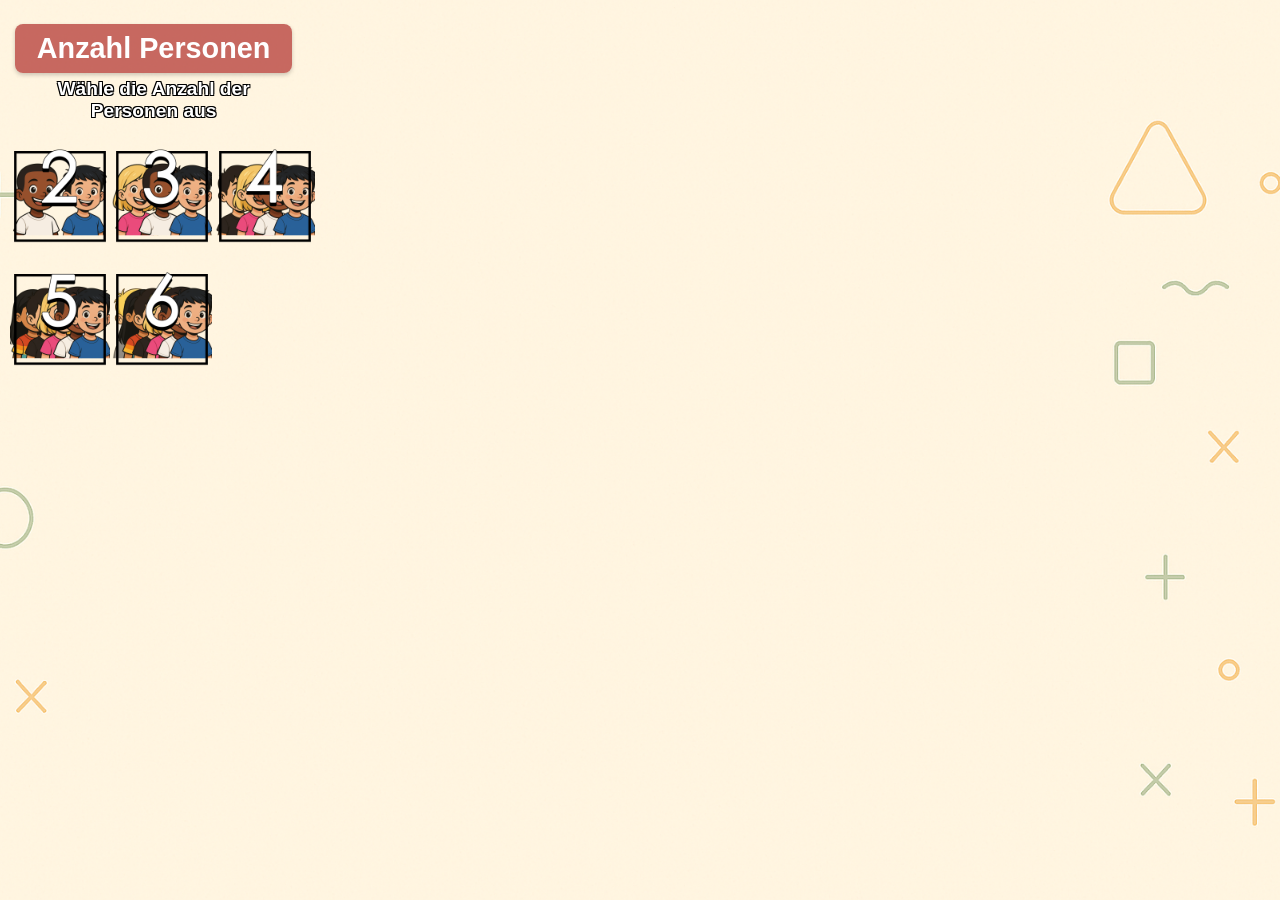
==== index.html @ 095a57ab "halbeKekse/erweiterter Modus jetzt auch über URL" ====
<!DOCTYPE html>
<html lang="de">

<head>
    <meta charset="UTF-8">
    <title>GerechtAberWie</title>
    <link rel="stylesheet" href="style.css">
</head>

<body>
    <div id="grid-wrapper">
        <button class="image-button" id="two-persons" onclick="changePerson(this,2)">
            <img src="img/2personen.png" alt="Auswahl 2 Personen">
        </button>
        <button class="image-button" id="three-persons" onclick="changePerson(this,3)">
            <img src="img/3personen.png" alt="Auswahl 3 Personen">
        </button>
        <button class="image-button" id="four-persons" onclick="changePerson(this,4)">
            <img src="img/4personen.png" alt="Auswahl 4 Personen">
        </button>
        <button class="image-button" id="five-persons" onclick="changePerson(this,5)">
            <img src="img/5personen.png" alt="Auswahl 5 Personen">
        </button>
        <button class="image-button" id="six-persons" onclick="changePerson(this,6)">
            <img src="img/6personen.png" alt="Auswahl 6 Personen">
        </button>
        <h1 id="aufgabenstellung">Verteile die Kekse gerecht an alle Personen</h1>
        <h2 id="anzahlPersonen">Anzahl Personen</h2>
        <h3>Wähle die Anzahl der Personen aus</h3>

        <fieldset id="config" class="config">
            <label>
                Dein Name:
                <input type="text" id="nameInput">
            </label>
        </fieldset>

        <fieldset id="toolbox" class="toolbox">
            <legend>Toolbox</legend>
            <form id="toolboxForm">
                <label>
                    <input type="radio" class="radio" name="tool" value="move" checked>
                    <img src="img/keksSchieben.png" width="200px" alt="Keks verschieben">
                </label>
                <label>
                    <input type="radio" class="radio" name="tool" value="select">
                    Mehrere Kekse gleichzeitig ausw&auml;hlen.
                </label>
                <label>
                    <input type="radio" class="radio" name="tool" value="break">
                    <img src="img/keksBrechen.png" width="150px" alt="Keks zerbrechen">
                </label>
                <label>
                    <input type="radio" class="radio" name="tool" value="merge">
                    <img src="img/keksMergen.png" width="150px" alt="Keks zusammenf&uuml;gen">
                </label>
            </form>
        </fieldset>



        <div id="circle-container">
        </div>

        <button id="checkVerteilungBtn">Pr&uuml;fen</button>

        <div id="message" style="display: none;"></div>
        <div id="eingabeContainer" style="margin-top: 10px;">
            Richtig! Jede Person hat jetzt die gleiche Anzahl an Keksen. Wie viele Kekse hat jeder?
            <input type="number" id="keksEingabe" min="0">
            <button id="checkAntwortBtn">Antwort pr&uuml;fen</button>

        </div>


    </div>


</body>

</html>

<script src="script.js"></script>
---- style.css ----
body {
  font-family: sans-serif;
  text-align: center;
  margin: 0;
  padding: 0;
  background: #f4f4f4;
  background-image: url("img/hintergrund.png");
  background-size: cover;
  background-repeat: no-repeat;
  background-position: center center;
  background-attachment: fixed;
}

#grid-wrapper {
  display: grid;
  grid-template-columns: 8% 8% 8% 1fr;
  grid-template-areas:
    'personenAnzahlLabel personenAnzahlLabel personenAnzahlLabel ueberschrift'
    'untertitelLabel untertitelLabel untertitelLabel table'
    'twoPersons threePersons fourPersons table'
    'fivePersons sixPersons . table'
    'config config config table'
    'toolbox toolbox toolbox table'
    'toolbox toolbox toolbox table'
    'toolbox toolbox toolbox table'
    'toolbox toolbox toolbox ergebnis'
    'checkVerteilungBtn . . AntwortEingabe';
}

#einsammelButton {
  position: absolute;
  font-size: 1.2rem;
  color: white;
  font-weight: 800;
  background-color: #9e0202d8;
  color: white;
  border: none;
  border-radius: 8px;
  box-shadow: 0 2px 4px rgba(0, 0, 0, 0.2);
  width: 140px;
  height: 60px;
  top: 120px;
  left: 290px;
  cursor: pointer;
  display: none;
  justify-content: center;
  align-items: center;
  transition: background-color 0.3s ease, transform 0.2s ease;
}

.dose {
  display: none;
  background-image: url("img/tellerEinsammeln.png");
  background-size: cover;
  position: absolute;
  width: 240px;
  height: 160px;
  top: 190px;
  left: 240px;
}

#circle-container {
  position: relative;
  width: 720px;
  height: 360px;
  margin: 0 auto;
  margin-top: 150px;
  grid-area: table;
}

.person {
  position: absolute;
}

.teller {
  width: 120px;
  height: 120px;
  top: 80px;
  position: absolute;
}

.tellerBild {
  width: 120px;
  height: 120px;
}

.keks_wrapper {
  position: absolute;
}

.keks {
  width: 36px;
  height: 36px;
  position: absolute;
}

.half_keks {
  width: 18px;
  height: 36px;
  position: absolute;
}

.keks.markiert,
.half_keks.markiert {
  border: 2px solid red;
  border-radius: 20px;
}

.person-img {
  width: 80px;
  left: 20px;
  position: absolute;
}

.image-button {
  border: none;
  background: none;
  padding: 0;
  margin: 10px;
  transition: transform 0.3s, filter 0.3s;
}

#two-persons {
  grid-area: twoPersons;
}

#three-persons {
  grid-area: threePersons;
}

#four-persons {
  grid-area: fourPersons;
}

#five-persons {
  grid-area: fivePersons;
}

#six-persons {
  grid-area: sixPersons;
}

.image-button img {
  width: 100px;
  height: auto;
  transition: transform 0.3s, filter 0.3s;
}

.inactive img {
  filter: grayscale(100%);
  transform: scale(0.75);
  opacity: 0.7;
}

h2#anzahlPersonen {
  /* top: 0;
  left: 0; */
  /*display: flex;*/
  padding: 10px;
  font-size: 1.8rem;
  color: white;
  font-weight: 800;
  background-color: #9e020293;
  padding: 8px 12px;
  border-radius: 8px;
  margin-bottom: 10px;
  margin-left: 15px;
  margin-right: 15px;
  box-shadow: 0 2px 4px rgba(0, 0, 0, 0.2);
  grid-area: personenAnzahlLabel;
  align-self: start;
}

h3 {
  font-size: 1.2rem;
  color: #ffff; 
  font-weight: 600;
  margin: -5px 15px 15px 15px;
  grid-area: untertitelLabel;
  text-shadow:
    -1px -1px 0 #000,
     1px -1px 0 #000,
    -1px  1px 0 #000,
     1px  1px 0 #000;
}

h1 {
  display: none;
  color: white;
  font-weight: 800;
  background-color: #9e020293;
  padding: 8px 12px;
  border-radius: 8px;
  margin-bottom: 10px;
  margin-left: 15px;
  margin-right: 15px;
  box-shadow: 0 2px 4px rgba(0, 0, 0, 0.2);
  grid-area: ueberschrift;
}

#eingabeContainer {
  display: none;
  margin-top: 20px;
  padding: 1.5rem;
  background-color: #ffffffcc;
  border-radius: 12px;
  box-shadow: 0 4px 12px rgba(0, 0, 0, 0.15);
  width: fit-content;
  margin-left: 15px;
  margin-right: 15px;
  text-align: center;
  font-family: 'Segoe UI', Tahoma, Geneva, Verdana, sans-serif;
  font-size: 1.2rem;
  font-weight: 500;
  color: #333;
  animation: fadeIn 0.6s ease;
  grid-area: AntwortEingabe;
  align-self: start;
}

#eingabeContainer input[type="number"] {
  padding: 0.4rem 0.8rem;
  font-size: 1rem;
  border-radius: 8px;
  border: 1px solid #aaa;
  margin: 0 0.5rem;
  width: 80px;
}

#checkVerteilungBtn {
  padding: 15px;
  width: fit-content;
  height: fit-content;
  font-size: 1.2rem;
  color: white;
  font-weight: 800;
  background-color: #9e0202d8;
  border: none;
  border-radius: 8px;
  box-shadow: 0 2px 4px rgba(0, 0, 0, 0.2);
  margin-left: 15px;
  margin-right: 15px;
  cursor: pointer;
  display: none;
  justify-content: center;
  align-items: center;
  transition: background-color 0.3s ease, transform 0.2s ease;
  grid-area: checkVerteilungBtn;
}


#checkAntwortBtn {
  padding: 0.5rem 1rem;
  background-color: #9e0202d8;
  color: white;
  border: none;
  border-radius: 8px;
  font-weight: bold;
  cursor: pointer;
  transition: background-color 0.3s ease, transform 0.2s ease;
}

#checkAntwortBtn:hover,
#einsammelButton:hover,
#checkVerteilungBtn:hover {
  background-color: #7b0101;
  transform: scale(1.05);
}

#antwortFeedback {
  text-align: center;
  margin-top: 10px;
  font-size: 1.2rem;
  font-weight: 600;
  transition: color 0.3s ease;
}

@keyframes fadeIn {
  from {
    opacity: 0;
    transform: translateY(20px);
  }

  to {
    opacity: 1;
    transform: translateY(0);
  }
}


#message {
  margin-top: 20px;
  padding: 1rem 1.5rem;
  background-color: white;
  border-radius: 10px;
  font-size: 1.4rem;
  font-weight: 600;
  width: fit-content;
  margin-left: auto;
  margin-right: auto;
  box-shadow: 0 4px 12px rgba(0, 0, 0, 0.1);
  text-align: center;
  display: none;
  animation: fadeInMessage 0.4s ease-out forwards;
  grid-area: ergebnis;
  align-self: start;
}

@keyframes fadeInMessage {
  from {
    opacity: 0;
    transform: translateY(-10px);
  }

  to {
    opacity: 1;
    transform: translateY(0);
  }
}

/* Toolbox Styling */
.toolbox,
.config {
  display: none;
  background: rgba(255, 255, 255, 0.95);
  border: 2px solid #ccc;
  border-radius: 10px;
  box-shadow: 0 4px 10px rgba(0, 0, 0, 0.15);
  margin-left: 15px;
  font-family: 'Segoe UI', Tahoma, Geneva, Verdana, sans-serif;
  animation: fadeIn 0.6s ease;
  cursor: pointer;
  height: fit-content;
  width: fit-content;
}

.toolbox {
  grid-area: toolbox;
}

.config {
  grid-area: config;
}

/* Toolbox-Legend */
.toolbox legend {
  font-size: 1.3rem;
  font-weight: 600;
  color: #333;
  margin-bottom: 8px;
  cursor: pointer;
}

/* Toolbox-Labels */
.toolbox label,
.config label {
  display: flex;
  position: relative;
  color: #222;
  font-size: 0.95rem;
  line-height: 1.3rem;
  cursor: pointer;
}

/* Radio Buttons */
.toolbox input[type="radio"],
.config input[type="checkbox"] {
  accent-color: #4f46e5;
  transform: scale(1.1);
  margin-right: 10px;
  cursor: pointer;
}

.config input[type="text"] {
  margin-left: 10px;
}
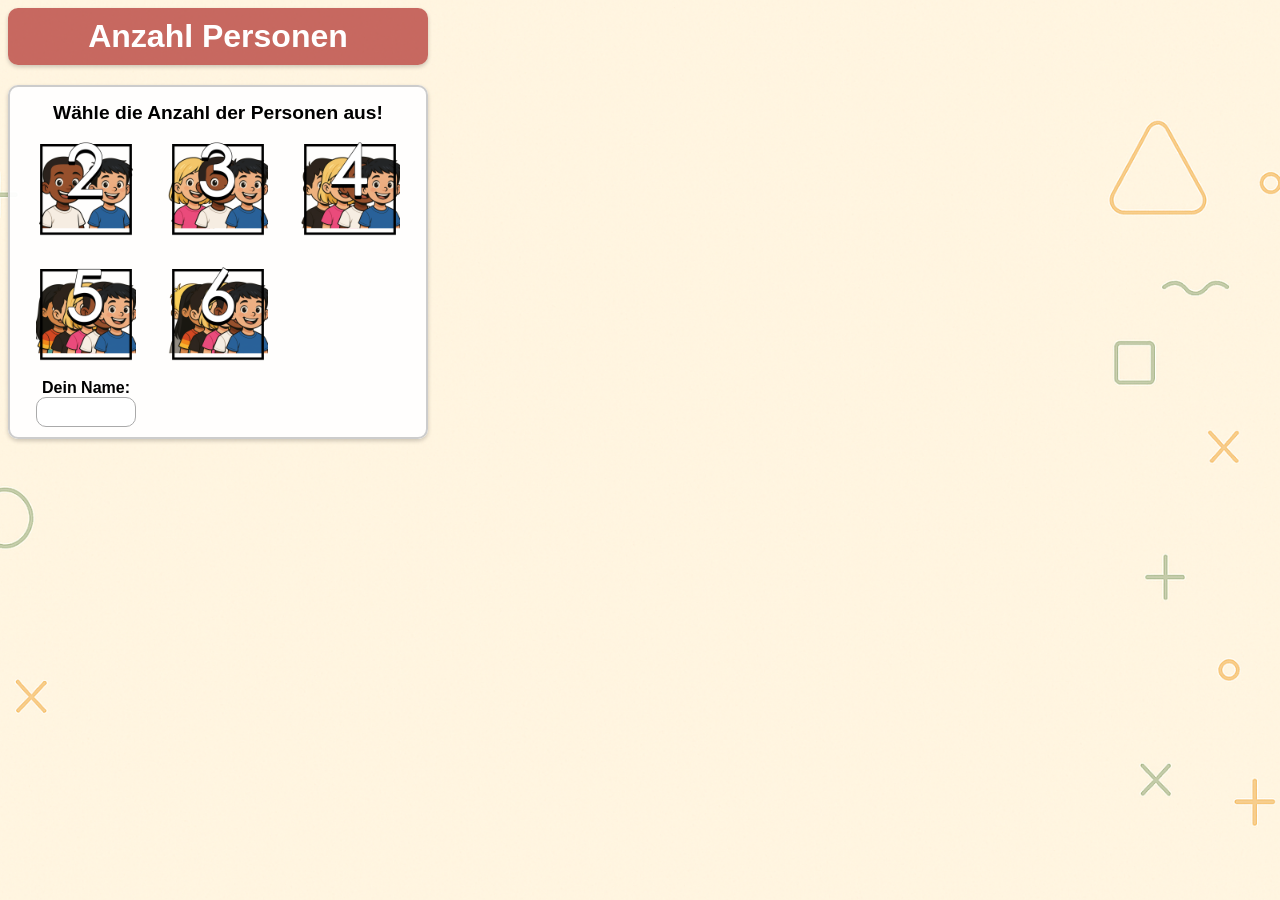
==== commit 3391b0d9: "Designanpassungen: einheitlicher, keine Ueberlappungen mehr, Buttons unterscheiden sich klar, andere" ====
--- a/index.html
+++ b/index.html
@@ -9,66 +9,82 @@
 
 <body>
     <div id="grid-wrapper">
-        <button class="image-button" id="two-persons" onclick="changePerson(this,2)">
-            <img src="img/2personen.png" alt="Auswahl 2 Personen">
-        </button>
-        <button class="image-button" id="three-persons" onclick="changePerson(this,3)">
-            <img src="img/3personen.png" alt="Auswahl 3 Personen">
-        </button>
-        <button class="image-button" id="four-persons" onclick="changePerson(this,4)">
-            <img src="img/4personen.png" alt="Auswahl 4 Personen">
-        </button>
-        <button class="image-button" id="five-persons" onclick="changePerson(this,5)">
-            <img src="img/5personen.png" alt="Auswahl 5 Personen">
-        </button>
-        <button class="image-button" id="six-persons" onclick="changePerson(this,6)">
-            <img src="img/6personen.png" alt="Auswahl 6 Personen">
-        </button>
-        <h1 id="aufgabenstellung">Verteile die Kekse gerecht an alle Personen</h1>
-        <h2 id="anzahlPersonen">Anzahl Personen</h2>
-        <h3>Wähle die Anzahl der Personen aus</h3>
+        <h1 id="anzahlPersonen">Anzahl Personen</h1>
 
         <fieldset id="config" class="config">
-            <label>
-                Dein Name:
-                <input type="text" id="nameInput">
-            </label>
+            <div id="config-grid-wrapper">
+                <h3 id="anzahlPersonenSubtitle">W&auml;hle die Anzahl der Personen aus!</h3>
+
+                <button class="image-button" id="two-persons" onclick="changePerson(this,2)">
+                    <img src="img/2personen.png" alt="Auswahl 2 Personen">
+                </button>
+                <button class="image-button" id="three-persons" onclick="changePerson(this,3)">
+                    <img src="img/3personen.png" alt="Auswahl 3 Personen">
+                </button>
+                <button class="image-button" id="four-persons" onclick="changePerson(this,4)">
+                    <img src="img/4personen.png" alt="Auswahl 4 Personen">
+                </button>
+                <button class="image-button" id="five-persons" onclick="changePerson(this,5)">
+                    <img src="img/5personen.png" alt="Auswahl 5 Personen">
+                </button>
+                <button class="image-button" id="six-persons" onclick="changePerson(this,6)">
+                    <img src="img/6personen.png" alt="Auswahl 6 Personen">
+                </button>
+
+                <label id="nameInputWrapper">
+                    <div id="nameTag">Dein Name:</div>
+                    <input type="text" id="nameInput">
+                </label>
+                <button class="button" id="newTaskBtn" onclick="createNewTask()">&gt; neue Aufgabe &lt;</button>
+            </div>
         </fieldset>
 
         <fieldset id="toolbox" class="toolbox">
             <legend>Toolbox</legend>
             <form id="toolboxForm">
-                <label>
-                    <input type="radio" class="radio" name="tool" value="move" checked>
-                    <img src="img/keksSchieben.png" width="200px" alt="Keks verschieben">
-                </label>
-                <label>
-                    <input type="radio" class="radio" name="tool" value="select">
-                    Mehrere Kekse gleichzeitig ausw&auml;hlen.
-                </label>
-                <label>
-                    <input type="radio" class="radio" name="tool" value="break">
-                    <img src="img/keksBrechen.png" width="150px" alt="Keks zerbrechen">
-                </label>
-                <label>
-                    <input type="radio" class="radio" name="tool" value="merge">
-                    <img src="img/keksMergen.png" width="150px" alt="Keks zusammenf&uuml;gen">
-                </label>
+                <div id="toolbox-grid-wrapper">
+                    <label id="moveRB">
+                        <input type="radio" class="radio" name="tool" value="move" checked>
+                        <div class="img-wrapper" id="move-img-wrapper"><img id="moveIMG" src="img/keksSchieben.png"
+                                alt="Keks verschieben">
+                            <div>Tipp: Kurz auf Kekse klicken, um mehrere Kekse zu bewegen.</div>
+                        </div>
+                    </label>
+                    <label id="breakRB">
+                        <input type="radio" class="radio" name="tool" value="break">
+                        <div class="img-wrapper" id="break-img-wrapper">
+                            <img id="breakIMG" src="img/keksBrechen.png" alt="Keks zerbrechen">
+                        </div>
+                    </label>
+                    <label id="mergeRB">
+                        <input type="radio" class="radio" name="tool" value="merge">
+                        <div class="img-wrapper" id="merge-img-wrapper">
+                            <img id="mergeIMG" src="img/keksMergen.png" alt="Keks zusammenf&uuml;gen">
+                        </div>
+                    </label>
+                    <label id="collectRB">
+                        <input type="radio" class="radio" name="tool" value="collect">
+                        <div class="img-wrapper" id="collect-img-wrapper">
+                            <img id="collectIMG" src="img/einsammeln.png" alt="Kekse einsammeln">
+                        </div>
+                    </label>
+                </div>
             </form>
         </fieldset>
 
 
+        <h1 id="aufgabenstellung">Verteile die Kekse gerecht an alle Personen!</h1>
 
         <div id="circle-container">
         </div>
 
-        <button id="checkVerteilungBtn">Pr&uuml;fen</button>
+        <button class="button" id="checkVerteilungBtn">&gt; Verteilung Pr&uuml;fen &lt;</button>
 
-        <div id="message" style="display: none;"></div>
-        <div id="eingabeContainer" style="margin-top: 10px;">
+        <div id="message"></div>
+        <div id="eingabeContainer">
             Richtig! Jede Person hat jetzt die gleiche Anzahl an Keksen. Wie viele Kekse hat jeder?
             <input type="number" id="keksEingabe" min="0">
-            <button id="checkAntwortBtn">Antwort pr&uuml;fen</button>
+            <button class="button" id="checkAntwortBtn">&gt; Anzahl pr&uuml;fen &lt;</button>
 
         </div>
 
--- a/style.css
+++ b/style.css
@@ -1,8 +1,10 @@
+* {
+  box-sizing: border-box;
+}
+
 body {
   font-family: sans-serif;
   text-align: center;
-  margin: 0;
-  padding: 0;
   background: #f4f4f4;
   background-image: url("img/hintergrund.png");
   background-size: cover;
@@ -13,63 +15,131 @@
 
 #grid-wrapper {
   display: grid;
-  grid-template-columns: 8% 8% 8% 1fr;
-  grid-template-areas:
-    'personenAnzahlLabel personenAnzahlLabel personenAnzahlLabel ueberschrift'
-    'untertitelLabel untertitelLabel untertitelLabel table'
-    'twoPersons threePersons fourPersons table'
-    'fivePersons sixPersons . table'
-    'config config config table'
-    'toolbox toolbox toolbox table'
-    'toolbox toolbox toolbox table'
-    'toolbox toolbox toolbox table'
-    'toolbox toolbox toolbox ergebnis'
-    'checkVerteilungBtn . . AntwortEingabe';
-}
-
-#einsammelButton {
-  position: absolute;
-  font-size: 1.2rem;
-  color: white;
-  font-weight: 800;
-  background-color: #9e0202d8;
-  color: white;
-  border: none;
-  border-radius: 8px;
-  box-shadow: 0 2px 4px rgba(0, 0, 0, 0.2);
-  width: 140px;
-  height: 60px;
-  top: 120px;
-  left: 290px;
-  cursor: pointer;
-  display: none;
-  justify-content: center;
-  align-items: center;
-  transition: background-color 0.3s ease, transform 0.2s ease;
+  grid-template-columns: 1fr 1fr 1fr 1fr;
+  gap: 20px;
+  grid-template-areas:
+    'personenAnzahlLabel ueberschrift ueberschrift ueberschrift'
+    'config table table table'
+    'toolbox table table table'
+    'toolbox checkVerteilungBtn ergebnis ergebnis'
+    'toolbox . . .'
+}
+
+body.isAdvanced #grid-wrapper {
+  grid-template-columns: 1fr 1fr 1fr 1fr;
+  grid-template-areas:
+    'config ueberschrift ueberschrift ueberschrift'
+    'toolbox table table table'
+    'toolbox checkVerteilungBtn ergebnis ergebnis'
+    'toolbox . . .'
+}
+
+#grid-wrapper.twoPersonGrid {
+  grid-template-columns: 1fr 1fr 1fr 1fr;
+  grid-template-areas:
+    'personenAnzahlLabel ueberschrift ueberschrift ueberschrift'
+    'config table table table'
+    'config checkVerteilungBtn ergebnis ergebnis'
+    'config . . .'
+    'toolbox . . .'
+}
+
+#grid-wrapper.checkCount {
+  grid-template-columns: 1fr 1fr 1fr 1fr;
+  grid-template-areas:
+    'personenAnzahlLabel ueberschrift ueberschrift ueberschrift'
+    'config table table table'
+    'toolbox table table table'
+    'toolbox checkVerteilungBtn antwortEingabe ergebnis'
+    'toolbox . . .';
+}
+
+body.isAdvanced #grid-wrapper.checkCount {
+  grid-template-columns: 1fr 1fr 1fr 1fr;
+  grid-template-areas:
+    'config ueberschrift ueberschrift ueberschrift'
+    'toolbox table table table'
+    'toolbox checkVerteilungBtn antwortEingabe ergebnis'
+    'toolbox . . .'
+}
+
+#grid-wrapper.checkCount.twoPersonGrid {
+  grid-template-columns: 1fr 1fr 1fr 1fr;
+  grid-template-areas:
+    'personenAnzahlLabel ueberschrift ueberschrift ueberschrift'
+    'config table table table'
+    'config checkVerteilungBtn antwortEingabe ergebnis'
+    'config . . .'
+    'toolbox . . .'
+}
+
+#config-grid-wrapper {
+  display: grid;
+  grid-template-columns: 1fr 1fr 1fr;
+  grid-template-areas:
+    'untertitelLabel untertitelLabel untertitelLabel'
+    'twoPersons threePersons fourPersons'
+    'fivePersons sixPersons .'
+    'nameInputWrapper newTaskBtn newTaskBtn';
+}
+
+body.isAdvanced #config-grid-wrapper {
+  grid-template-columns: 1fr 1fr;
+  grid-template-areas:
+    'nameInputWrapper  newTaskBtn';
+}
+
+#toolbox-grid-wrapper {
+  display: grid;
+  grid-template-columns: 1fr;
+  grid-template-areas:
+    "moveRB"
+    "breakRB"
+    "mergeRB";
+}
+
+#toolbox-grid-wrapper.anotherTool {
+  grid-template-columns: 1fr;
+  grid-template-areas:
+    "moveRB"
+    "breakRB"
+    "mergeRB"
+    "collectRB";
 }
 
 .dose {
   display: none;
-  background-image: url("img/tellerEinsammeln.png");
-  background-size: cover;
+  background-image: url("img/tisch.png");
+  background-size: 100%;
   position: absolute;
   width: 240px;
   height: 160px;
-  top: 190px;
+  top: 340px;
   left: 240px;
 }
 
 #circle-container {
   position: relative;
   width: 720px;
-  height: 360px;
-  margin: 0 auto;
-  margin-top: 150px;
+  height: 500px;
+  margin: 0px auto;
   grid-area: table;
 }
 
 .person {
   position: absolute;
+}
+
+#name {
+  margin-left: 90px;
+  margin-top: 40px;
+  padding: 10px;
+  color: white;
+  font-weight: 600;
+  background-color: #75757593;
+  padding: 8px 12px;
+  border-radius: 10px;
+  box-shadow: 0 2px 4px rgba(0, 0, 0, 0.2);
 }
 
 .teller {
@@ -115,7 +185,6 @@
 .image-button {
   border: none;
   background: none;
-  padding: 0;
   margin: 10px;
   transition: transform 0.3s, filter 0.3s;
 }
@@ -152,127 +221,127 @@
   opacity: 0.7;
 }
 
-h2#anzahlPersonen {
-  /* top: 0;
-  left: 0; */
-  /*display: flex;*/
-  padding: 10px;
-  font-size: 1.8rem;
+h1 {
+  display: none;
   color: white;
   font-weight: 800;
   background-color: #9e020293;
-  padding: 8px 12px;
-  border-radius: 8px;
-  margin-bottom: 10px;
-  margin-left: 15px;
-  margin-right: 15px;
+  padding: 10px;
+  border-radius: 10px;
+  margin: 0px;
+  width: 100%;
   box-shadow: 0 2px 4px rgba(0, 0, 0, 0.2);
+  align-items: center;
+  justify-content: center;
+  grid-area: ueberschrift;
+}
+
+h1#anzahlPersonen {
   grid-area: personenAnzahlLabel;
-  align-self: start;
+}
+
+h1#aufgabenstellung {
+  grid-area: ueberschrift;
 }
 
 h3 {
   font-size: 1.2rem;
-  color: #ffff; 
-  font-weight: 600;
-  margin: -5px 15px 15px 15px;
+  font-weight: 600;
+  margin: 5px;
   grid-area: untertitelLabel;
-  text-shadow:
-    -1px -1px 0 #000,
-     1px -1px 0 #000,
-    -1px  1px 0 #000,
-     1px  1px 0 #000;
-}
-
-h1 {
-  display: none;
-  color: white;
-  font-weight: 800;
-  background-color: #9e020293;
-  padding: 8px 12px;
-  border-radius: 8px;
-  margin-bottom: 10px;
-  margin-left: 15px;
-  margin-right: 15px;
+}
+
+#eingabeContainer {
+  margin: 0 auto;
+  display: none;
+  padding: 10px;
+  background-color: #ffffffcc;
+  border-radius: 10px;
   box-shadow: 0 2px 4px rgba(0, 0, 0, 0.2);
-  grid-area: ueberschrift;
-}
-
-#eingabeContainer {
-  display: none;
-  margin-top: 20px;
-  padding: 1.5rem;
-  background-color: #ffffffcc;
-  border-radius: 12px;
-  box-shadow: 0 4px 12px rgba(0, 0, 0, 0.15);
   width: fit-content;
-  margin-left: 15px;
-  margin-right: 15px;
   text-align: center;
   font-family: 'Segoe UI', Tahoma, Geneva, Verdana, sans-serif;
   font-size: 1.2rem;
-  font-weight: 500;
+  font-weight: 600;
   color: #333;
   animation: fadeIn 0.6s ease;
-  grid-area: AntwortEingabe;
-  align-self: start;
-}
-
-#eingabeContainer input[type="number"] {
-  padding: 0.4rem 0.8rem;
+  grid-area: antwortEingabe;
+}
+
+#nameInputWrapper {
+  margin: auto;
+  height: fit-content;
+  width: fit-content;
+  grid-area: nameInputWrapper;
+}
+
+#nameTag {
   font-size: 1rem;
-  border-radius: 8px;
+  font-weight: 600;
+}
+
+input[type="number"],
+input[type="text"] {
+  padding: 5px;
+  font-size: 1rem;
+  border-radius: 10px;
   border: 1px solid #aaa;
-  margin: 0 0.5rem;
+  margin: 0 5px;
+  cursor: pointer;
+}
+
+input[type="number"] {
   width: 80px;
 }
 
+input[type="text"] {
+  width: 100px;
+}
+
+#newTaskBtn {
+  margin: auto;
+  display: none;
+  font-weight: 600;
+  grid-area: newTaskBtn;
+}
+
 #checkVerteilungBtn {
-  padding: 15px;
-  width: fit-content;
-  height: fit-content;
-  font-size: 1.2rem;
+  margin: 0 auto;
+  display: none;
+  font-weight: 600;
+  grid-area: checkVerteilungBtn;
+}
+
+.button {
+  background: #006000;
   color: white;
-  font-weight: 800;
-  background-color: #9e0202d8;
-  border: none;
-  border-radius: 8px;
-  box-shadow: 0 2px 4px rgba(0, 0, 0, 0.2);
-  margin-left: 15px;
-  margin-right: 15px;
-  cursor: pointer;
-  display: none;
+  padding: 10px;
+  font-size: 1rem;
   justify-content: center;
   align-items: center;
+  border: 7px solid #00e000;
+  border-radius: 10px;
+  cursor: pointer;
+  white-space: nowrap;
+  height: fit-content;
+  width: fit-content;
   transition: background-color 0.3s ease, transform 0.2s ease;
-  grid-area: checkVerteilungBtn;
-}
-
+  box-shadow: 0px 2px 4px rgba(0, 0, 0, 0.2);
+}
 
 #checkAntwortBtn {
-  padding: 0.5rem 1rem;
-  background-color: #9e0202d8;
-  color: white;
-  border: none;
-  border-radius: 8px;
-  font-weight: bold;
-  cursor: pointer;
-  transition: background-color 0.3s ease, transform 0.2s ease;
-}
-
-#checkAntwortBtn:hover,
-#einsammelButton:hover,
-#checkVerteilungBtn:hover {
+  margin-top: 10px;
+  font-weight: 600;
+}
+
+.button:hover {
+  transform: scale(1.05);
+  text-decoration: underline;
+}
+
+#einsammelButton:hover {
   background-color: #7b0101;
   transform: scale(1.05);
-}
-
-#antwortFeedback {
-  text-align: center;
-  margin-top: 10px;
-  font-size: 1.2rem;
-  font-weight: 600;
-  transition: color 0.3s ease;
 }
 
 @keyframes fadeIn {
@@ -289,53 +358,59 @@
 
 
 #message {
-  margin-top: 20px;
-  padding: 1rem 1.5rem;
+  margin: 0 auto;
+  padding: 10px;
   background-color: white;
   border-radius: 10px;
-  font-size: 1.4rem;
+  font-size: 1.2rem;
   font-weight: 600;
   width: fit-content;
-  margin-left: auto;
-  margin-right: auto;
-  box-shadow: 0 4px 12px rgba(0, 0, 0, 0.1);
+  height: fit-content;
+  box-shadow: 0 2px 4px rgba(0, 0, 0, 0.2);
   text-align: center;
   display: none;
-  animation: fadeInMessage 0.4s ease-out forwards;
+  animation: fadeIn 0.6s ease;
   grid-area: ergebnis;
-  align-self: start;
-}
-
-@keyframes fadeInMessage {
-  from {
-    opacity: 0;
-    transform: translateY(-10px);
-  }
-
-  to {
-    opacity: 1;
-    transform: translateY(0);
-  }
 }
 
 /* Toolbox Styling */
 .toolbox,
 .config {
-  display: none;
   background: rgba(255, 255, 255, 0.95);
   border: 2px solid #ccc;
   border-radius: 10px;
-  box-shadow: 0 4px 10px rgba(0, 0, 0, 0.15);
-  margin-left: 15px;
+  box-shadow: 0 2px 4px rgba(0, 0, 0, 0.2);
+  padding: 10px;
+  margin: 0px;
   font-family: 'Segoe UI', Tahoma, Geneva, Verdana, sans-serif;
   animation: fadeIn 0.6s ease;
   cursor: pointer;
-  height: fit-content;
-  width: fit-content;
+  width: 100%;
+  height: auto;
 }
 
 .toolbox {
+  display: none;
   grid-area: toolbox;
+}
+
+#toolbox-grid-wrapper {
+  display: grid;
+  grid-template-columns: 1fr;
+  grid-template-areas:
+    "moveRB"
+    "breakRB"
+    "mergeRB";
+}
+
+#toolbox-grid-wrapper.anotherTool {
+  display: grid;
+  grid-template-columns: 1fr;
+  grid-template-areas:
+    "moveRB"
+    "breakRB"
+    "mergeRB"
+    "collectRB";
 }
 
 .config {
@@ -352,25 +427,137 @@
 }
 
 /* Toolbox-Labels */
-.toolbox label,
-.config label {
+.toolbox label {
   display: flex;
-  position: relative;
-  color: #222;
-  font-size: 0.95rem;
-  line-height: 1.3rem;
+  margin-bottom: 8px;
   cursor: pointer;
 }
 
+.img-wrapper {
+  display: flex;
+  align-items: center;
+  justify-content: center;
+}
+
+#moveRB {
+  grid-area: moveRB;
+}
+
+#move-img-wrapper {
+  display: inline-block;
+  width: 200px;
+  height: auto;
+}
+
+#moveIMG {
+  width: 200px;
+  height: auto;
+}
+
+#breakRB {
+  grid-area: breakRB;
+}
+
+#break-img-wrapper {
+  width: 120px;
+  height: auto;
+}
+
+#breakIMG {
+  width: 120px;
+  height: auto;
+}
+
+#mergeRB {
+  grid-area: mergeRB;
+}
+
+#break-img-wrapper {
+  width: 120px;
+  height: auto;
+}
+
+#mergeIMG {
+  width: 120px;
+  height: auto;
+}
+
+#collectRB {
+  grid-area: collectRB;
+  display: none;
+}
+
+#collect-img-wrapper {
+  width: 220px;
+  height: auto;
+}
+
+#collectIMG {
+  width: 220px;
+  height: auto;
+}
+
 /* Radio Buttons */
-.toolbox input[type="radio"],
-.config input[type="checkbox"] {
+.toolbox input[type="radio"] {
   accent-color: #4f46e5;
-  transform: scale(1.1);
   margin-right: 10px;
   cursor: pointer;
 }
 
-.config input[type="text"] {
-  margin-left: 10px;
+@media (max-width: 1200px) {
+
+  #grid-wrapper,
+  body.isAdvanced #grid-wrapper,
+  #grid-wrapper.twoPersonGrid {
+    display: grid;
+    grid-template-columns: 1fr 1fr 1fr;
+    grid-template-areas:
+      'personenAnzahlLabel personenAnzahlLabel personenAnzahlLabel'
+      'config config config'
+      'toolbox toolbox toolbox'
+      'ueberschrift ueberschrift ueberschrift'
+      'table table table'
+      'checkVerteilungBtn ergebnis ergebnis';
+  }
+
+  #grid-wrapper.checkCount,
+  body.isAdvanced #grid-wrapper.checkCount,
+  #grid-wrapper.checkCount.twoPersonGrid {
+    grid-template-columns: 1fr 1fr 1fr;
+    grid-template-areas:
+      'personenAnzahlLabel personenAnzahlLabel personenAnzahlLabel'
+      'config config config'
+      'toolbox toolbox toolbox'
+      'ueberschrift ueberschrift ueberschrift'
+      'table table table'
+      'checkVerteilungBtn antwortEingabe ergebnis';
+  }
+
+  #config-grid-wrapper {
+    display: grid;
+    grid-template-columns: 1fr 1fr 1fr 1fr 1fr;
+    grid-template-areas:
+      'untertitelLabel untertitelLabel untertitelLabel untertitelLabel untertitelLabel'
+      'twoPersons threePersons fourPersons fivePersons sixPersons'
+      'nameInputWrapper  newTaskBtn . . .';
+  }
+
+  body.isAdvanced #config-grid-wrapper {
+    grid-template-columns: 1fr 1fr;
+    grid-template-areas:
+      'nameInputWrapper  newTaskBtn';
+  }
+
+  #toolbox-grid-wrapper {
+    display: grid;
+    grid-template-columns: 1fr 1fr 1fr;
+    grid-template-areas:
+      "moveRB breakRB mergeRB";
+  }
+
+  #toolbox-grid-wrapper.anotherTool {
+    grid-template-columns: 1fr 1fr 1fr 1fr;
+    grid-template-areas:
+      "moveRB breakRB mergeRB collectRB";
+  }
 }
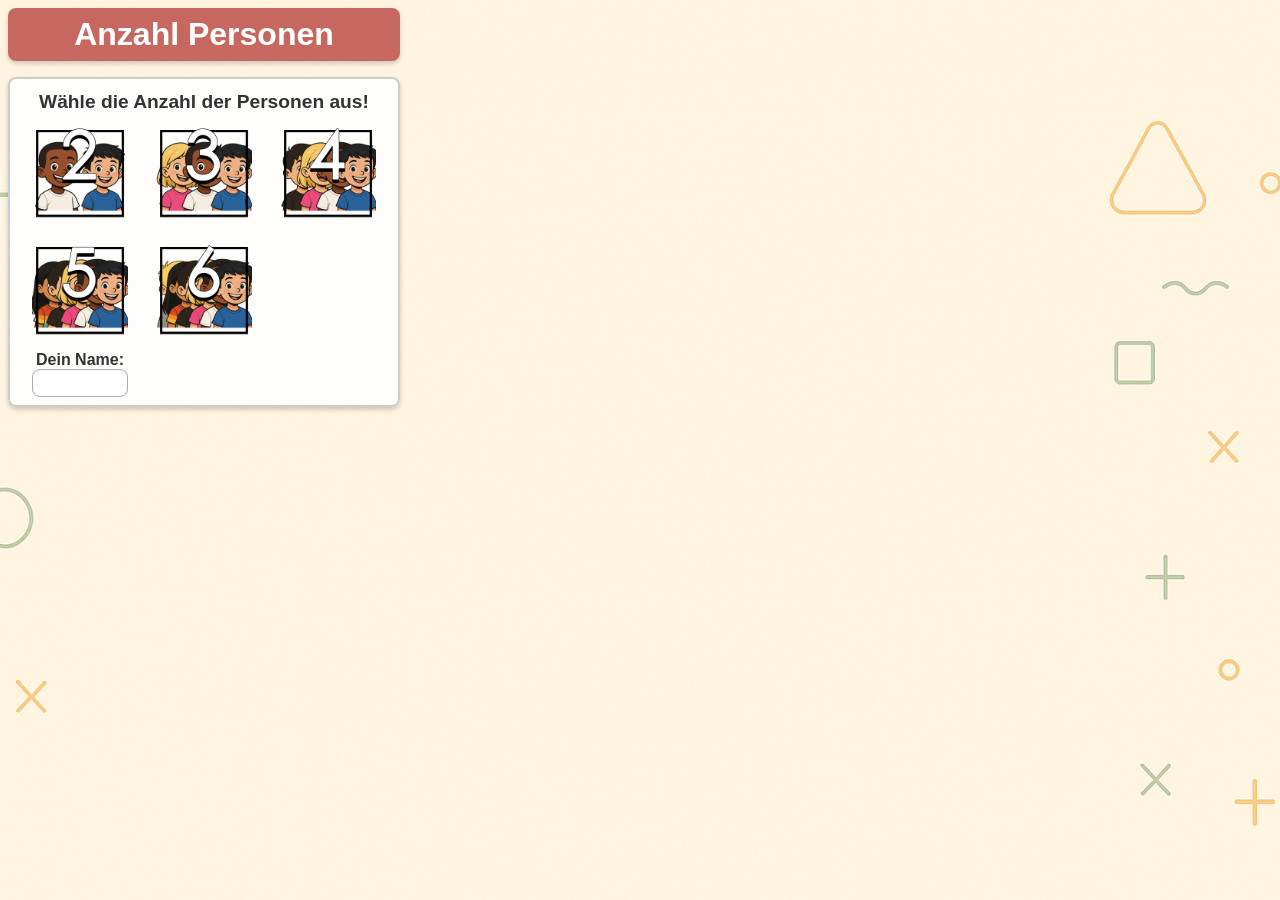
==== commit 83a1b635: "neue Cursorsymbole fuer Brechen und Zusammenfuegen, anpassbare Datei fuer Farben, Bilder und Namen d" ====
--- a/index.html
+++ b/index.html
@@ -4,6 +4,7 @@
 <head>
     <meta charset="UTF-8">
     <title>GerechtAberWie</title>
+    <link rel="stylesheet" href="customizableData.css">
     <link rel="stylesheet" href="style.css">
 </head>
 
@@ -16,19 +17,19 @@
                 <h3 id="anzahlPersonenSubtitle">W&auml;hle die Anzahl der Personen aus!</h3>
 
                 <button class="image-button" id="two-persons" onclick="changePerson(this,2)">
-                    <img src="img/2personen.png" alt="Auswahl 2 Personen">
+                    <img alt="Auswahl 2 Personen">
                 </button>
                 <button class="image-button" id="three-persons" onclick="changePerson(this,3)">
-                    <img src="img/3personen.png" alt="Auswahl 3 Personen">
+                    <img alt="Auswahl 3 Personen">
                 </button>
                 <button class="image-button" id="four-persons" onclick="changePerson(this,4)">
-                    <img src="img/4personen.png" alt="Auswahl 4 Personen">
+                    <img alt="Auswahl 4 Personen">
                 </button>
                 <button class="image-button" id="five-persons" onclick="changePerson(this,5)">
-                    <img src="img/5personen.png" alt="Auswahl 5 Personen">
+                    <img alt="Auswahl 5 Personen">
                 </button>
                 <button class="image-button" id="six-persons" onclick="changePerson(this,6)">
-                    <img src="img/6personen.png" alt="Auswahl 6 Personen">
+                    <img alt="Auswahl 6 Personen">
                 </button>
 
                 <label id="nameInputWrapper">
@@ -53,19 +54,19 @@
                     <label id="breakRB">
                         <input type="radio" class="radio" name="tool" value="break">
                         <div class="img-wrapper" id="break-img-wrapper">
-                            <img id="breakIMG" src="img/keksBrechen.png" alt="Keks zerbrechen">
+                            <img id="breakIMG" alt="Keks zerbrechen">
                         </div>
                     </label>
                     <label id="mergeRB">
                         <input type="radio" class="radio" name="tool" value="merge">
                         <div class="img-wrapper" id="merge-img-wrapper">
-                            <img id="mergeIMG" src="img/keksMergen.png" alt="Keks zusammenf&uuml;gen">
+                            <img id="mergeIMG" alt="Keks zusammenf&uuml;gen">
                         </div>
                     </label>
                     <label id="collectRB">
                         <input type="radio" class="radio" name="tool" value="collect">
                         <div class="img-wrapper" id="collect-img-wrapper">
-                            <img id="collectIMG" src="img/einsammeln.png" alt="Kekse einsammeln">
+                            <img id="collectIMG" alt="Kekse einsammeln">
                         </div>
                     </label>
                 </div>
--- a/customizableData.css
+++ b/customizableData.css
@@ -0,0 +1,48 @@
+:root {
+    --background-image: url("img/hintergrund.png");
+    --table-image: url("img/tisch.png");
+    --plate-image: url("img/teller.png");
+    --cookie-image: url("img/cookie.png");
+    --cookieHalfRight-image: url("img/cookie_right.png");
+    --cookieHalfLeft-image: url("img/cookie_left.png");
+    --twoPersons-image: url("img/2personen.png");
+    --threePersons-image: url("img/3personen.png");
+    --fourPersons-image: url("img/4personen.png");
+    --fivePersons-image: url("img/5personen.png");
+    --sixPersons-image: url("img/6personen.png");
+    --break-image: url("img/keksBrechen.png");
+    --merge-image: url("img/keksMergen.png");
+    --collect-image: url("img/einsammeln.png");
+
+    --shadow-color: #00000033;
+    --headline-font-color: #ffffff;
+    --headline-background: #9e020293;
+    --segment-font-color: #333333;
+    --segment-background: #ffffffef;
+    --segment-border-color: #cccccc;
+    --input-border-color: #aaaaaa;
+    --childname-font-color: #ffffff;
+    --childname-background: #75757593;
+    --button-font-color: #ffffff;
+    --button-background: #006000;
+    --button-border-color: #00e000;
+    --messageRight-font-color: #2e8b57;
+    --messageRight-border-color: #3cb371;
+    --messageWrong-font-color: #ff0000;
+    --messageWrong-border-color: #c70c0c;
+    --cookie-mark: #ff0000;
+    --radio-color: #4f46e5;
+
+    --person1-image: url("img/person1.png");
+    --person2-image: url("img/person2.png");
+    --person3-image: url("img/person3.png");
+    --person4-image: url("img/person4.png");
+    --person5-image: url("img/person5.png");
+    --person6-image: url("img/person6.png");
+    --person1-name: Marvin;
+    --person2-name: Emil;
+    --person3-name: Emma;
+    --person4-name: Nico;
+    --person5-name: Mia;
+    --person6-name: Jan;
+}
--- a/style.css
+++ b/style.css
@@ -5,8 +5,7 @@
 body {
   font-family: sans-serif;
   text-align: center;
-  background: #f4f4f4;
-  background-image: url("img/hintergrund.png");
+  background-image: var(--background-image);
   background-size: cover;
   background-repeat: no-repeat;
   background-position: center center;
@@ -16,7 +15,7 @@
 #grid-wrapper {
   display: grid;
   grid-template-columns: 1fr 1fr 1fr 1fr;
-  gap: 20px;
+  gap: 1rem;
   grid-template-areas:
     'personenAnzahlLabel ueberschrift ueberschrift ueberschrift'
     'config table table table'
@@ -109,7 +108,7 @@
 
 .dose {
   display: none;
-  background-image: url("img/tisch.png");
+  background-image: var(--table-image);
   background-size: 100%;
   position: absolute;
   width: 240px;
@@ -131,15 +130,15 @@
 }
 
 #name {
-  margin-left: 90px;
-  margin-top: 40px;
-  padding: 10px;
-  color: white;
-  font-weight: 600;
-  background-color: #75757593;
-  padding: 8px 12px;
-  border-radius: 10px;
-  box-shadow: 0 2px 4px rgba(0, 0, 0, 0.2);
+  margin-left: 5.5rem;
+  margin-top: 2.5rem;
+  padding: 0.5rem;
+  color: var(--childname-font-color);
+  font-size: 1rem;
+  font-weight: 600;
+  background-color: var(--childname-background);
+  border-radius: 0.5rem;
+  box-shadow: 0 0.15rem 0.3rem var(--shadow-color);
 }
 
 .teller {
@@ -172,7 +171,7 @@
 
 .keks.markiert,
 .half_keks.markiert {
-  border: 2px solid red;
+  border: 2px solid var(--cookie-mark);
   border-radius: 20px;
 }
 
@@ -185,8 +184,9 @@
 .image-button {
   border: none;
   background: none;
-  margin: 10px;
+  margin: 0.5rem;
   transition: transform 0.3s, filter 0.3s;
+  cursor: pointer;
 }
 
 #two-persons {
@@ -210,7 +210,7 @@
 }
 
 .image-button img {
-  width: 100px;
+  width: 6rem;
   height: auto;
   transition: transform 0.3s, filter 0.3s;
 }
@@ -223,14 +223,15 @@
 
 h1 {
   display: none;
-  color: white;
+  color: var(--headline-font-color);
+  font-size: 2rem;
   font-weight: 800;
-  background-color: #9e020293;
-  padding: 10px;
-  border-radius: 10px;
-  margin: 0px;
+  background-color: var(--headline-background);
+  padding: 0.5rem;
+  border-radius: 0.5rem;
+  margin: 0;
   width: 100%;
-  box-shadow: 0 2px 4px rgba(0, 0, 0, 0.2);
+  box-shadow: 0 0.15rem 0.3rem rgba(0, 0, 0, 0.2);
   align-items: center;
   justify-content: center;
   grid-area: ueberschrift;
@@ -247,23 +248,23 @@
 h3 {
   font-size: 1.2rem;
   font-weight: 600;
-  margin: 5px;
+  margin: 0.25rem;
   grid-area: untertitelLabel;
 }
 
 #eingabeContainer {
   margin: 0 auto;
   display: none;
-  padding: 10px;
-  background-color: #ffffffcc;
-  border-radius: 10px;
-  box-shadow: 0 2px 4px rgba(0, 0, 0, 0.2);
+  padding: 0.5rem;
+  background-color: var(--segment-background);
+  border: 0.15rem solid var(--segment-border-color);
+  border-radius: 0.5rem;
+  box-shadow: 0 0.15rem 0.3rem rgba(0, 0, 0, 0.2);
   width: fit-content;
   text-align: center;
-  font-family: 'Segoe UI', Tahoma, Geneva, Verdana, sans-serif;
   font-size: 1.2rem;
-  font-weight: 600;
-  color: #333;
+  font-weight: 500;
+  color: var(--segment-font-color);
   animation: fadeIn 0.6s ease;
   grid-area: antwortEingabe;
 }
@@ -282,20 +283,19 @@
 
 input[type="number"],
 input[type="text"] {
-  padding: 5px;
+  padding: 0.25rem;
   font-size: 1rem;
-  border-radius: 10px;
-  border: 1px solid #aaa;
-  margin: 0 5px;
-  cursor: pointer;
+  border-radius: 0.5rem;
+  border: 0.07rem solid var(--input-border-color);
+  margin: 0 0.25rem;
 }
 
 input[type="number"] {
-  width: 80px;
+  width: 4rem;
 }
 
 input[type="text"] {
-  width: 100px;
+  width: 6rem;
 }
 
 #newTaskBtn {
@@ -313,24 +313,24 @@
 }
 
 .button {
-  background: #006000;
-  color: white;
-  padding: 10px;
+  background: var(--button-background);
+  color: var(--button-font-color);
+  padding: 0.5rem;
   font-size: 1rem;
   justify-content: center;
   align-items: center;
-  border: 7px solid #00e000;
-  border-radius: 10px;
+  border: 0.4rem solid var(--button-border-color);
+  border-radius: 0.5rem;
   cursor: pointer;
   white-space: nowrap;
   height: fit-content;
   width: fit-content;
   transition: background-color 0.3s ease, transform 0.2s ease;
-  box-shadow: 0px 2px 4px rgba(0, 0, 0, 0.2);
+  box-shadow: 0 0.15rem 0.3rem var(--shadow-color);
 }
 
 #checkAntwortBtn {
-  margin-top: 10px;
+  margin-top: 0.5rem;
   font-weight: 600;
 }
 
@@ -339,15 +339,10 @@
   text-decoration: underline;
 }
 
-#einsammelButton:hover {
-  background-color: #7b0101;
-  transform: scale(1.05);
-}
-
 @keyframes fadeIn {
   from {
     opacity: 0;
-    transform: translateY(20px);
+    transform: translateY(1rem);
   }
 
   to {
@@ -359,32 +354,31 @@
 
 #message {
   margin: 0 auto;
-  padding: 10px;
-  background-color: white;
-  border-radius: 10px;
+  padding: 0.5rem;
+  background: var(--segment-background);
+  border-radius: 0.5rem;
   font-size: 1.2rem;
   font-weight: 600;
   width: fit-content;
   height: fit-content;
-  box-shadow: 0 2px 4px rgba(0, 0, 0, 0.2);
+  box-shadow: 0 0.15rem 0.3rem var(--shadow-color);
   text-align: center;
   display: none;
   animation: fadeIn 0.6s ease;
   grid-area: ergebnis;
 }
 
-/* Toolbox Styling */
+
 .toolbox,
 .config {
-  background: rgba(255, 255, 255, 0.95);
-  border: 2px solid #ccc;
-  border-radius: 10px;
-  box-shadow: 0 2px 4px rgba(0, 0, 0, 0.2);
-  padding: 10px;
-  margin: 0px;
-  font-family: 'Segoe UI', Tahoma, Geneva, Verdana, sans-serif;
+  color: var(--segment-font-color);
+  background: var(--segment-background);
+  border: 0.15rem solid var(--segment-border-color);
+  border-radius: 0.5rem;
+  box-shadow: 0 0.15rem 0.3rem var(--shadow-color);
+  padding: 0.5rem;
+  margin: 0;
   animation: fadeIn 0.6s ease;
-  cursor: pointer;
   width: 100%;
   height: auto;
 }
@@ -417,19 +411,16 @@
   grid-area: config;
 }
 
-/* Toolbox-Legend */
 .toolbox legend {
   font-size: 1.3rem;
   font-weight: 600;
-  color: #333;
-  margin-bottom: 8px;
-  cursor: pointer;
-}
-
-/* Toolbox-Labels */
+  color: var(--segment-font-color);
+  margin-bottom: 0.4rem;
+}
+
 .toolbox label {
   display: flex;
-  margin-bottom: 8px;
+  margin-bottom: 0.4rem;
   cursor: pointer;
 }
 
@@ -445,12 +436,12 @@
 
 #move-img-wrapper {
   display: inline-block;
-  width: 200px;
+  width: 12rem;
   height: auto;
 }
 
 #moveIMG {
-  width: 200px;
+  width: 12rem;
   height: auto;
 }
 
@@ -459,12 +450,12 @@
 }
 
 #break-img-wrapper {
-  width: 120px;
+  width: 8rem;
   height: auto;
 }
 
 #breakIMG {
-  width: 120px;
+  width: 8rem;
   height: auto;
 }
 
@@ -473,12 +464,12 @@
 }
 
 #break-img-wrapper {
-  width: 120px;
+  width: 8rem;
   height: auto;
 }
 
 #mergeIMG {
-  width: 120px;
+  width: 8rem;
   height: auto;
 }
 
@@ -488,19 +479,19 @@
 }
 
 #collect-img-wrapper {
-  width: 220px;
+  width: 14rem;
   height: auto;
 }
 
 #collectIMG {
-  width: 220px;
+  width: 14rem;
   height: auto;
 }
 
 /* Radio Buttons */
 .toolbox input[type="radio"] {
-  accent-color: #4f46e5;
-  margin-right: 10px;
+  accent-color: var(--radio-color);
+  margin-right: 0.5rem;
   cursor: pointer;
 }
 
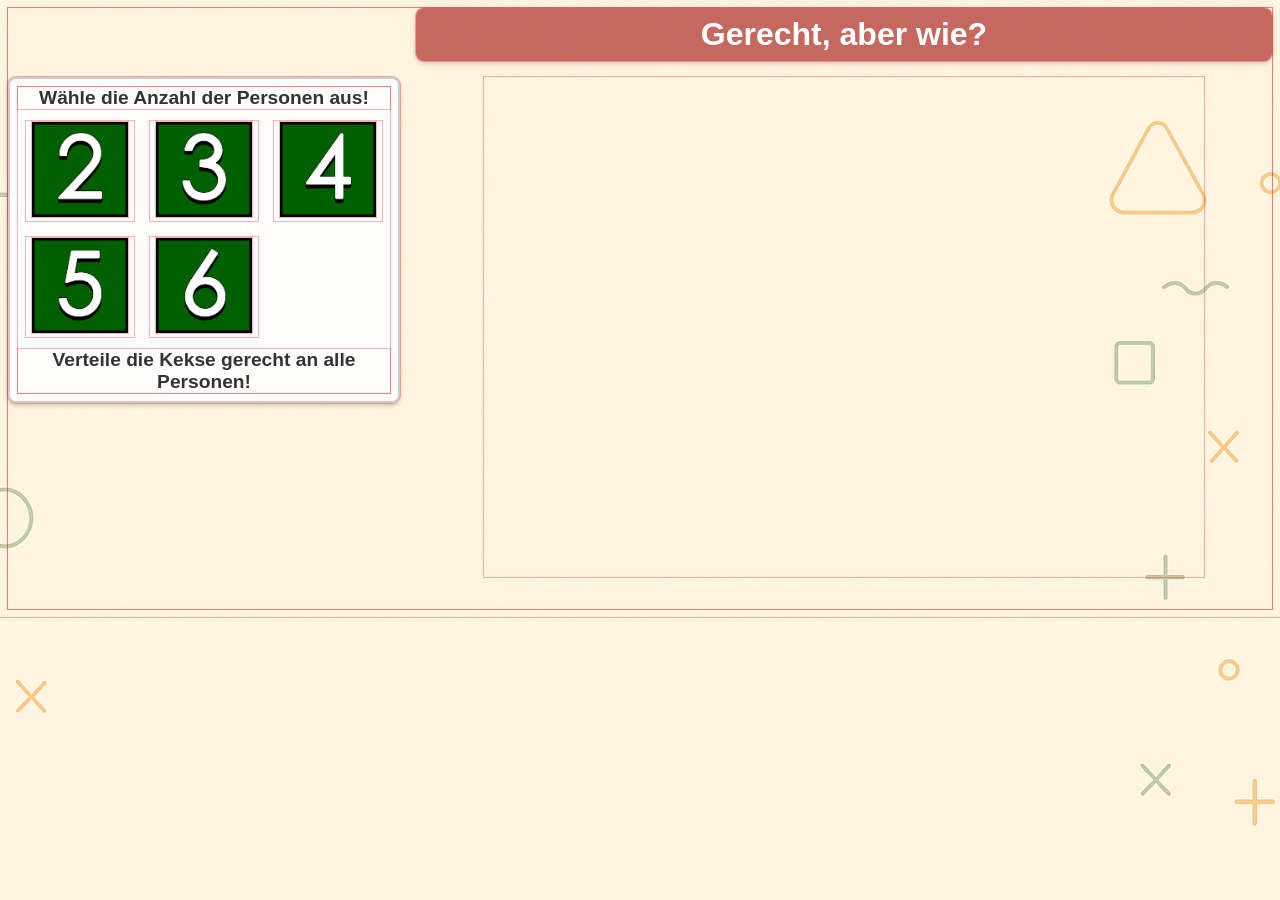
==== commit 1c259e4e: "schlichtere Buttons, angepasstes Layout, Daten nach Kuerzel filtern moeglich, leicht anderer merge-c" ====
--- a/index.html
+++ b/index.html
@@ -9,63 +9,58 @@
 </head>
 
 <body>
-    <div id="grid-wrapper">
-        <h1 id="anzahlPersonen">Anzahl Personen</h1>
+    <div id="gridWrapper">
 
         <fieldset id="config" class="config">
-            <div id="config-grid-wrapper">
-                <h3 id="anzahlPersonenSubtitle">W&auml;hle die Anzahl der Personen aus!</h3>
+            <div id="configGridWrapper">
+                <h3 id="personNumberTitle">W&auml;hle die Anzahl der Personen aus!</h3>
 
-                <button class="image-button" id="two-persons" onclick="changePerson(this,2)">
+                <button class="personNumberButton" id="twoPersons" onclick="changePerson(this,2)">
                     <img alt="Auswahl 2 Personen">
                 </button>
-                <button class="image-button" id="three-persons" onclick="changePerson(this,3)">
+                <button class="personNumberButton" id="threePersons" onclick="changePerson(this,3)">
                     <img alt="Auswahl 3 Personen">
                 </button>
-                <button class="image-button" id="four-persons" onclick="changePerson(this,4)">
+                <button class="personNumberButton" id="fourPersons" onclick="changePerson(this,4)">
                     <img alt="Auswahl 4 Personen">
                 </button>
-                <button class="image-button" id="five-persons" onclick="changePerson(this,5)">
+                <button class="personNumberButton" id="fivePersons" onclick="changePerson(this,5)">
                     <img alt="Auswahl 5 Personen">
                 </button>
-                <button class="image-button" id="six-persons" onclick="changePerson(this,6)">
+                <button class="personNumberButton" id="sixPersons" onclick="changePerson(this,6)">
                     <img alt="Auswahl 6 Personen">
                 </button>
 
-                <label id="nameInputWrapper">
-                    <div id="nameTag">Dein Name:</div>
-                    <input type="text" id="nameInput">
-                </label>
-                <button class="button" id="newTaskBtn" onclick="createNewTask()">&gt; neue Aufgabe &lt;</button>
+                <h3 id="taskTitle">Verteile die Kekse gerecht an alle Personen!</h3>
+
             </div>
         </fieldset>
 
         <fieldset id="toolbox" class="toolbox">
             <legend>Toolbox</legend>
             <form id="toolboxForm">
-                <div id="toolbox-grid-wrapper">
+                <div id="toolboxGridWrapper">
                     <label id="moveRB">
                         <input type="radio" class="radio" name="tool" value="move" checked>
-                        <div class="img-wrapper" id="move-img-wrapper"><img id="moveIMG" src="img/keksSchieben.png"
-                                alt="Keks verschieben">
-                            <div>Tipp: Kurz auf Kekse klicken, um mehrere Kekse zu bewegen.</div>
+                        <div class="imgWrapper" id="moveImgWrapper"><img id="moveIMG" alt="Keks verschieben">
+                            <div>Hinweis: Klicke kurz auf die Kekse, um mehrere gleichzeitig zu bewegen.</div>
                         </div>
                     </label>
                     <label id="breakRB">
                         <input type="radio" class="radio" name="tool" value="break">
-                        <div class="img-wrapper" id="break-img-wrapper">
+                        <div class="imgWrapper" id="breakImgWrapper">
                             <img id="breakIMG" alt="Keks zerbrechen">
                         </div>
                     </label>
                     <label id="mergeRB">
                         <input type="radio" class="radio" name="tool" value="merge">
-                        <div class="img-wrapper" id="merge-img-wrapper">
+                        <div class="imgWrapper" id="mergeImgWrapper">
                             <img id="mergeIMG" alt="Keks zusammenf&uuml;gen">
                         </div>
                     </label>
                     <label id="collectRB">
                         <input type="radio" class="radio" name="tool" value="collect">
-                        <div class="img-wrapper" id="collect-img-wrapper">
+                        <div class="imgWrapper" id="collectImgWrapper">
                             <img id="collectIMG" alt="Kekse einsammeln">
                         </div>
                     </label>
@@ -74,22 +69,24 @@
         </fieldset>
 
 
-        <h1 id="aufgabenstellung">Verteile die Kekse gerecht an alle Personen!</h1>
+        <h1 id="headline">Gerecht, aber wie?</h1>
 
-        <div id="circle-container">
+        <div id="circleContainer">
         </div>
 
-        <button class="button" id="checkVerteilungBtn">&gt; Verteilung Pr&uuml;fen &lt;</button>
+        <button class="button" id="checkEqualityBtn" onclick="checkEquality(true, true)">Verteilung
+            Pr&uuml;fen</button>
 
-        <div id="message"></div>
-        <div id="eingabeContainer">
+        <div id="messageContainer">
+            <div id="message"></div>
+            <button class="button" id="newTaskBtn" onclick="createNewTask()">neue Aufgabe</button>
+        </div>
+        <div id="cookieNumberInputContainer">
             Richtig! Jede Person hat jetzt die gleiche Anzahl an Keksen. Wie viele Kekse hat jeder?
-            <input type="number" id="keksEingabe" min="0">
-            <button class="button" id="checkAntwortBtn">&gt; Anzahl pr&uuml;fen &lt;</button>
+            <input type="number" id="cookieInput" min="0">
+            <button class="button" id="checkCountBtn" onclick="checkCount()">Anzahl pr&uuml;fen</button>
 
         </div>
-
-
     </div>
 
 
--- a/customizableData.css
+++ b/customizableData.css
@@ -1,48 +1,50 @@
 :root {
-    --background-image: url("img/hintergrund.png");
-    --table-image: url("img/tisch.png");
-    --plate-image: url("img/teller.png");
-    --cookie-image: url("img/cookie.png");
-    --cookieHalfRight-image: url("img/cookie_right.png");
-    --cookieHalfLeft-image: url("img/cookie_left.png");
-    --twoPersons-image: url("img/2personen.png");
-    --threePersons-image: url("img/3personen.png");
-    --fourPersons-image: url("img/4personen.png");
-    --fivePersons-image: url("img/5personen.png");
-    --sixPersons-image: url("img/6personen.png");
-    --break-image: url("img/keksBrechen.png");
-    --merge-image: url("img/keksMergen.png");
-    --collect-image: url("img/einsammeln.png");
+    --backgroundImage: url("img/background.png");
+    --tableImage: url("img/table.png");
+    --plateImage: url("img/plate.png");
+    --cookieImage: url("img/cookie.png");
+    --cookieHalfRightImage: url("img/cookie_right.png");
+    --cookieHalfLeftImage: url("img/cookie_left.png");
+    --twoPersonsImage: url("img/2persons.png");
+    --threePersonsImage: url("img/3persons.png");
+    --fourPersonsImage: url("img/4persons.png");
+    --fivePersonsImage: url("img/5persons.png");
+    --sixPersonsImage: url("img/6persons.png");
+    --moveImage: url("img/move_cookie.png");
+    --breakImage: url("img/break_cookie.png");
+    --mergeImage: url("img/merge_cookie.png");
+    --collectImage: url("img/collect_cookies.png");
+    --breakCursorImage: url('img/knife.png');
+    --mergeCursorImage: url('img/glue.png');
 
-    --shadow-color: #00000033;
-    --headline-font-color: #ffffff;
-    --headline-background: #9e020293;
-    --segment-font-color: #333333;
-    --segment-background: #ffffffef;
-    --segment-border-color: #cccccc;
-    --input-border-color: #aaaaaa;
-    --childname-font-color: #ffffff;
-    --childname-background: #75757593;
-    --button-font-color: #ffffff;
-    --button-background: #006000;
-    --button-border-color: #00e000;
-    --messageRight-font-color: #2e8b57;
-    --messageRight-border-color: #3cb371;
-    --messageWrong-font-color: #ff0000;
-    --messageWrong-border-color: #c70c0c;
-    --cookie-mark: #ff0000;
-    --radio-color: #4f46e5;
+    --shadowColor: #00000033;
+    --headlineFontColor: #ffffff;
+    --headlineBackground: #9e020293;
+    --segmentFontColor: #333333;
+    --segmentBackground: #ffffffef;
+    --segmentBorderColor: #cccccc;
+    --inputBorderColor: #aaaaaa;
+    --childnameFontColor: #ffffff;
+    --childnameBackground: #75757593;
+    --buttonFontColor: #ffffff;
+    --buttonBackground: #006000;
+    --messageRightFontColor: #2e8b57;
+    --messageRightBorderColor: #3cb371;
+    --messageWrongFontColor: #ff0000;
+    --messageWrongBorderColor: #c70c0c;
+    --cookieMark: #ff0000;
+    --radioColor: #4f46e5;
 
-    --person1-image: url("img/person1.png");
-    --person2-image: url("img/person2.png");
-    --person3-image: url("img/person3.png");
-    --person4-image: url("img/person4.png");
-    --person5-image: url("img/person5.png");
-    --person6-image: url("img/person6.png");
-    --person1-name: Marvin;
-    --person2-name: Emil;
-    --person3-name: Emma;
-    --person4-name: Nico;
-    --person5-name: Mia;
-    --person6-name: Jan;
+    --person1Image: url("img/person1.png");
+    --person2Image: url("img/person2.png");
+    --person3Image: url("img/person3.png");
+    --person4Image: url("img/person4.png");
+    --person5Image: url("img/person5.png");
+    --person6Image: url("img/person6.png");
+    --person1Name: Marvin;
+    --person2Name: Emil;
+    --person3Name: Emma;
+    --person4Name: Nico;
+    --person5Name: Mia;
+    --person6Name: Jan;
 }
--- a/style.css
+++ b/style.css
@@ -1,94 +1,110 @@
 * {
   box-sizing: border-box;
+  outline: 1px solid rgba(255, 0, 0, 0.3);
 }
 
 body {
   font-family: sans-serif;
   text-align: center;
-  background-image: var(--background-image);
+  background-image: var(--backgroundImage);
   background-size: cover;
   background-repeat: no-repeat;
   background-position: center center;
   background-attachment: fixed;
 }
 
-#grid-wrapper {
+#gridWrapper {
   display: grid;
   grid-template-columns: 1fr 1fr 1fr 1fr;
   gap: 1rem;
   grid-template-areas:
-    'personenAnzahlLabel ueberschrift ueberschrift ueberschrift'
+    '. headline headline headline'
     'config table table table'
     'toolbox table table table'
-    'toolbox checkVerteilungBtn ergebnis ergebnis'
+    'toolbox checkEqualityBtn resultMessage resultMessage'
     'toolbox . . .'
 }
 
-body.isAdvanced #grid-wrapper {
+body.isAdvanced #gridWrapper {
   grid-template-columns: 1fr 1fr 1fr 1fr;
   grid-template-areas:
-    'config ueberschrift ueberschrift ueberschrift'
+    '. headline headline headline'
+    'config table table table'
     'toolbox table table table'
-    'toolbox checkVerteilungBtn ergebnis ergebnis'
+    'toolbox checkEqualityBtn resultMessage resultMessage'
     'toolbox . . .'
 }
 
-#grid-wrapper.twoPersonGrid {
+#gridWrapper.twoPersonGrid {
   grid-template-columns: 1fr 1fr 1fr 1fr;
   grid-template-areas:
-    'personenAnzahlLabel ueberschrift ueberschrift ueberschrift'
+    '. headline headline headline'
     'config table table table'
-    'config checkVerteilungBtn ergebnis ergebnis'
+    'config checkEqualityBtn resultMessage resultMessage'
     'config . . .'
     'toolbox . . .'
 }
 
-#grid-wrapper.checkCount {
+#gridWrapper.checkCount {
   grid-template-columns: 1fr 1fr 1fr 1fr;
   grid-template-areas:
-    'personenAnzahlLabel ueberschrift ueberschrift ueberschrift'
+    '. headline headline headline'
     'config table table table'
     'toolbox table table table'
-    'toolbox checkVerteilungBtn antwortEingabe ergebnis'
+    'toolbox checkEqualityBtn countInput resultMessage'
     'toolbox . . .';
 }
 
-body.isAdvanced #grid-wrapper.checkCount {
+body.isAdvanced #gridWrapper.checkCount {
   grid-template-columns: 1fr 1fr 1fr 1fr;
   grid-template-areas:
-    'config ueberschrift ueberschrift ueberschrift'
+    '. headline headline headline'
+    'config table table table'
     'toolbox table table table'
-    'toolbox checkVerteilungBtn antwortEingabe ergebnis'
+    'toolbox checkEqualityBtn countInput resultMessage'
     'toolbox . . .'
 }
 
-#grid-wrapper.checkCount.twoPersonGrid {
+#gridWrapper.checkCount.twoPersonGrid {
   grid-template-columns: 1fr 1fr 1fr 1fr;
   grid-template-areas:
-    'personenAnzahlLabel ueberschrift ueberschrift ueberschrift'
+    '. headline headline headline'
     'config table table table'
-    'config checkVerteilungBtn antwortEingabe ergebnis'
+    'config checkEqualityBtn countInput resultMessage'
     'config . . .'
     'toolbox . . .'
 }
 
-#config-grid-wrapper {
+#configGridWrapper {
   display: grid;
   grid-template-columns: 1fr 1fr 1fr;
   grid-template-areas:
     'untertitelLabel untertitelLabel untertitelLabel'
     'twoPersons threePersons fourPersons'
     'fivePersons sixPersons .'
-    'nameInputWrapper newTaskBtn newTaskBtn';
-}
-
-body.isAdvanced #config-grid-wrapper {
-  grid-template-columns: 1fr 1fr;
-  grid-template-areas:
-    'nameInputWrapper  newTaskBtn';
-}
-
-#toolbox-grid-wrapper {
+    'taskLabel taskLabel taskLabel';
+}
+
+#configGridWrappert {
+  display: grid;
+  grid-template-columns: 1fr 1fr 1fr 1fr 1fr 1fr;
+  border: 1px solid blue;
+  background: rgba(0, 0, 255, 0.1);
+  width: 100%;
+  grid-template-areas:
+    'untertitelLabel untertitelLabel untertitelLabel untertitelLabel untertitelLabel untertitelLabel'
+    'twoPersons twoPersons threePersons threePersons fourPersons fourPersons'
+    'fivePersons fivePersons fivePersons sixPersons sixPersons sixPersons'
+    'taskLabel taskLabel taskLabel taskLabel taskLabel taskLabel';
+}
+
+body.isAdvanced #configGridWrapper {
+  grid-template-columns: 1fr;
+  grid-template-areas:
+    'nameInputWrapper';
+}
+
+#toolboxGridWrapper {
   display: grid;
   grid-template-columns: 1fr;
   grid-template-areas:
@@ -97,7 +113,7 @@
     "mergeRB";
 }
 
-#toolbox-grid-wrapper.anotherTool {
+#toolboxGridWrapper.anotherTool {
   grid-template-columns: 1fr;
   grid-template-areas:
     "moveRB"
@@ -106,9 +122,9 @@
     "collectRB";
 }
 
-.dose {
-  display: none;
-  background-image: var(--table-image);
+.table {
+  display: none;
+  background-image: var(--tableImage);
   background-size: 100%;
   position: absolute;
   width: 240px;
@@ -117,7 +133,7 @@
   left: 240px;
 }
 
-#circle-container {
+#circleContainer {
   position: relative;
   width: 720px;
   height: 500px;
@@ -133,83 +149,91 @@
   margin-left: 5.5rem;
   margin-top: 2.5rem;
   padding: 0.5rem;
-  color: var(--childname-font-color);
+  color: var(--childnameFontColor);
   font-size: 1rem;
   font-weight: 600;
-  background-color: var(--childname-background);
-  border-radius: 0.5rem;
-  box-shadow: 0 0.15rem 0.3rem var(--shadow-color);
-}
-
-.teller {
+  background-color: var(--childnameBackground);
+  border-radius: 0.5rem;
+  box-shadow: 0 0.15rem 0.3rem var(--shadowColor);
+}
+
+.plate {
   width: 120px;
   height: 120px;
   top: 80px;
   position: absolute;
 }
 
-.tellerBild {
+.plateImage {
   width: 120px;
   height: 120px;
 }
 
-.keks_wrapper {
-  position: absolute;
-}
-
-.keks {
+.cookieWrapper {
+  position: absolute;
+}
+
+.cookie {
   width: 36px;
   height: 36px;
   position: absolute;
 }
 
-.half_keks {
+.halfCookie {
   width: 18px;
   height: 36px;
   position: absolute;
 }
 
-.keks.markiert,
-.half_keks.markiert {
-  border: 2px solid var(--cookie-mark);
+.cookie.marked,
+.halfCookie.marked {
+  border: 2px solid var(--cookieMark);
   border-radius: 20px;
 }
 
-.person-img {
+.personImg {
   width: 80px;
   left: 20px;
   position: absolute;
 }
 
-.image-button {
+.personNumberButton {
+  background: none;
   border: none;
-  background: none;
   margin: 0.5rem;
   transition: transform 0.3s, filter 0.3s;
   cursor: pointer;
 }
 
-#two-persons {
+.personNumberButton img {
+  background: var(--buttonBackground);
+}
+
+.personNumberButton:disabled {
+  cursor: default;
+}
+
+#twoPersons {
   grid-area: twoPersons;
 }
 
-#three-persons {
+#threePersons {
   grid-area: threePersons;
 }
 
-#four-persons {
+#fourPersons {
   grid-area: fourPersons;
 }
 
-#five-persons {
+#fivePersons {
   grid-area: fivePersons;
 }
 
-#six-persons {
+#sixPersons {
   grid-area: sixPersons;
 }
 
-.image-button img {
+.personNumberButton img {
   width: 6rem;
   height: auto;
   transition: transform 0.3s, filter 0.3s;
@@ -222,11 +246,10 @@
 }
 
 h1 {
-  display: none;
-  color: var(--headline-font-color);
+  color: var(--headlineFontColor);
   font-size: 2rem;
   font-weight: 800;
-  background-color: var(--headline-background);
+  background-color: var(--headlineBackground);
   padding: 0.5rem;
   border-radius: 0.5rem;
   margin: 0;
@@ -234,39 +257,46 @@
   box-shadow: 0 0.15rem 0.3rem rgba(0, 0, 0, 0.2);
   align-items: center;
   justify-content: center;
-  grid-area: ueberschrift;
-}
-
-h1#anzahlPersonen {
-  grid-area: personenAnzahlLabel;
-}
-
-h1#aufgabenstellung {
-  grid-area: ueberschrift;
+  grid-area: headline;
+}
+
+h1#headline {
+  grid-area: headline;
 }
 
 h3 {
   font-size: 1.2rem;
   font-weight: 600;
-  margin: 0.25rem;
+  margin: 0rem;
+  width: 100%;
   grid-area: untertitelLabel;
 }
 
-#eingabeContainer {
+h3#personNumberTitle {
+  margin-bottom: 0.25rem;
+  grid-area: untertitelLabel;
+}
+
+h3#taskTitle {
+  margin-top: 0.25rem;
+  grid-area: taskLabel;
+}
+
+#cookieNumberInputContainer {
   margin: 0 auto;
   display: none;
   padding: 0.5rem;
-  background-color: var(--segment-background);
-  border: 0.15rem solid var(--segment-border-color);
+  background-color: var(--segmentBackground);
+  border: 0.15rem solid var(--segmentBorderColor);
   border-radius: 0.5rem;
   box-shadow: 0 0.15rem 0.3rem rgba(0, 0, 0, 0.2);
   width: fit-content;
   text-align: center;
   font-size: 1.2rem;
   font-weight: 500;
-  color: var(--segment-font-color);
+  color: var(--segmentFontColor);
   animation: fadeIn 0.6s ease;
-  grid-area: antwortEingabe;
+  grid-area: countInput;
 }
 
 #nameInputWrapper {
@@ -286,7 +316,7 @@
   padding: 0.25rem;
   font-size: 1rem;
   border-radius: 0.5rem;
-  border: 0.07rem solid var(--input-border-color);
+  border: 0.07rem solid var(--inputBorderColor);
   margin: 0 0.25rem;
 }
 
@@ -299,42 +329,45 @@
 }
 
 #newTaskBtn {
-  margin: auto;
-  display: none;
-  font-weight: 600;
-  grid-area: newTaskBtn;
-}
-
-#checkVerteilungBtn {
+  display: none;
+  margin-top: 0.5rem;
+  font-weight: 600;
+}
+
+#checkEqualityBtn {
   margin: 0 auto;
   display: none;
   font-weight: 600;
-  grid-area: checkVerteilungBtn;
+  grid-area: checkEqualityBtn;
 }
 
 .button {
-  background: var(--button-background);
-  color: var(--button-font-color);
-  padding: 0.5rem;
+  background: var(--buttonBackground);
+  color: var(--buttonFontColor);
+  padding: 0.7rem;
   font-size: 1rem;
   justify-content: center;
   align-items: center;
-  border: 0.4rem solid var(--button-border-color);
   border-radius: 0.5rem;
   cursor: pointer;
   white-space: nowrap;
   height: fit-content;
   width: fit-content;
   transition: background-color 0.3s ease, transform 0.2s ease;
-  box-shadow: 0 0.15rem 0.3rem var(--shadow-color);
-}
-
-#checkAntwortBtn {
+  box-shadow: 0 0.15rem 0.3rem var(--shadowColor);
+}
+
+.button:disabled {
+  background: grey;
+  cursor: default;
+}
+
+#checkCountBtn {
   margin-top: 0.5rem;
   font-weight: 600;
 }
 
-.button:hover {
+.button:not(:disabled):hover {
   transform: scale(1.05);
   text-decoration: underline;
 }
@@ -352,30 +385,30 @@
 }
 
 
-#message {
+#messageContainer {
   margin: 0 auto;
   padding: 0.5rem;
-  background: var(--segment-background);
+  background: var(--segmentBackground);
   border-radius: 0.5rem;
   font-size: 1.2rem;
   font-weight: 600;
   width: fit-content;
   height: fit-content;
-  box-shadow: 0 0.15rem 0.3rem var(--shadow-color);
+  box-shadow: 0 0.15rem 0.3rem var(--shadowColor);
   text-align: center;
   display: none;
   animation: fadeIn 0.6s ease;
-  grid-area: ergebnis;
+  grid-area: resultMessage;
 }
 
 
 .toolbox,
 .config {
-  color: var(--segment-font-color);
-  background: var(--segment-background);
-  border: 0.15rem solid var(--segment-border-color);
-  border-radius: 0.5rem;
-  box-shadow: 0 0.15rem 0.3rem var(--shadow-color);
+  color: var(--segmentFontColor);
+  background: var(--segmentBackground);
+  border: 0.15rem solid var(--segmentBorderColor);
+  border-radius: 0.5rem;
+  box-shadow: 0 0.15rem 0.3rem var(--shadowColor);
   padding: 0.5rem;
   margin: 0;
   animation: fadeIn 0.6s ease;
@@ -388,7 +421,7 @@
   grid-area: toolbox;
 }
 
-#toolbox-grid-wrapper {
+#toolboxGridWrapper {
   display: grid;
   grid-template-columns: 1fr;
   grid-template-areas:
@@ -397,7 +430,7 @@
     "mergeRB";
 }
 
-#toolbox-grid-wrapper.anotherTool {
+#toolboxGridWrapper.anotherTool {
   display: grid;
   grid-template-columns: 1fr;
   grid-template-areas:
@@ -414,7 +447,7 @@
 .toolbox legend {
   font-size: 1.3rem;
   font-weight: 600;
-  color: var(--segment-font-color);
+  color: var(--segmentFontColor);
   margin-bottom: 0.4rem;
 }
 
@@ -424,7 +457,7 @@
   cursor: pointer;
 }
 
-.img-wrapper {
+.imgWrapper {
   display: flex;
   align-items: center;
   justify-content: center;
@@ -434,7 +467,7 @@
   grid-area: moveRB;
 }
 
-#move-img-wrapper {
+#moveImgWrapper {
   display: inline-block;
   width: 12rem;
   height: auto;
@@ -449,7 +482,7 @@
   grid-area: breakRB;
 }
 
-#break-img-wrapper {
+#breakImgWrapper {
   width: 8rem;
   height: auto;
 }
@@ -463,7 +496,7 @@
   grid-area: mergeRB;
 }
 
-#break-img-wrapper {
+#breakImgWrapper {
   width: 8rem;
   height: auto;
 }
@@ -478,7 +511,7 @@
   display: none;
 }
 
-#collect-img-wrapper {
+#collectImgWrapper {
   width: 14rem;
   height: auto;
 }
@@ -490,63 +523,56 @@
 
 /* Radio Buttons */
 .toolbox input[type="radio"] {
-  accent-color: var(--radio-color);
+  accent-color: var(--radioColor);
+  transform: scale(1.7);
   margin-right: 0.5rem;
   cursor: pointer;
 }
 
 @media (max-width: 1200px) {
 
-  #grid-wrapper,
-  body.isAdvanced #grid-wrapper,
-  #grid-wrapper.twoPersonGrid {
+  #gridWrapper,
+  body.isAdvanced #gridWrapper,
+  #gridWrapper.twoPersonGrid {
     display: grid;
     grid-template-columns: 1fr 1fr 1fr;
     grid-template-areas:
-      'personenAnzahlLabel personenAnzahlLabel personenAnzahlLabel'
+      'headline headline headline'
       'config config config'
       'toolbox toolbox toolbox'
-      'ueberschrift ueberschrift ueberschrift'
       'table table table'
-      'checkVerteilungBtn ergebnis ergebnis';
-  }
-
-  #grid-wrapper.checkCount,
-  body.isAdvanced #grid-wrapper.checkCount,
-  #grid-wrapper.checkCount.twoPersonGrid {
+      'checkEqualityBtn resultMessage resultMessage';
+  }
+
+  #gridWrapper.checkCount,
+  body.isAdvanced #gridWrapper.checkCount,
+  #gridWrapper.checkCount.twoPersonGrid {
     grid-template-columns: 1fr 1fr 1fr;
     grid-template-areas:
-      'personenAnzahlLabel personenAnzahlLabel personenAnzahlLabel'
+      'headline headline headline'
       'config config config'
       'toolbox toolbox toolbox'
-      'ueberschrift ueberschrift ueberschrift'
       'table table table'
-      'checkVerteilungBtn antwortEingabe ergebnis';
-  }
-
-  #config-grid-wrapper {
+      'checkEqualityBtn countInput resultMessage';
+  }
+
+  #configGridWrapper {
     display: grid;
     grid-template-columns: 1fr 1fr 1fr 1fr 1fr;
     grid-template-areas:
       'untertitelLabel untertitelLabel untertitelLabel untertitelLabel untertitelLabel'
       'twoPersons threePersons fourPersons fivePersons sixPersons'
-      'nameInputWrapper  newTaskBtn . . .';
-  }
-
-  body.isAdvanced #config-grid-wrapper {
-    grid-template-columns: 1fr 1fr;
-    grid-template-areas:
-      'nameInputWrapper  newTaskBtn';
-  }
-
-  #toolbox-grid-wrapper {
+      'taskLabel taskLabel taskLabel taskLabel taskLabel';
+  }
+
+  #toolboxGridWrapper {
     display: grid;
     grid-template-columns: 1fr 1fr 1fr;
     grid-template-areas:
       "moveRB breakRB mergeRB";
   }
 
-  #toolbox-grid-wrapper.anotherTool {
+  #toolboxGridWrapper.anotherTool {
     grid-template-columns: 1fr 1fr 1fr 1fr;
     grid-template-areas:
       "moveRB breakRB mergeRB collectRB";
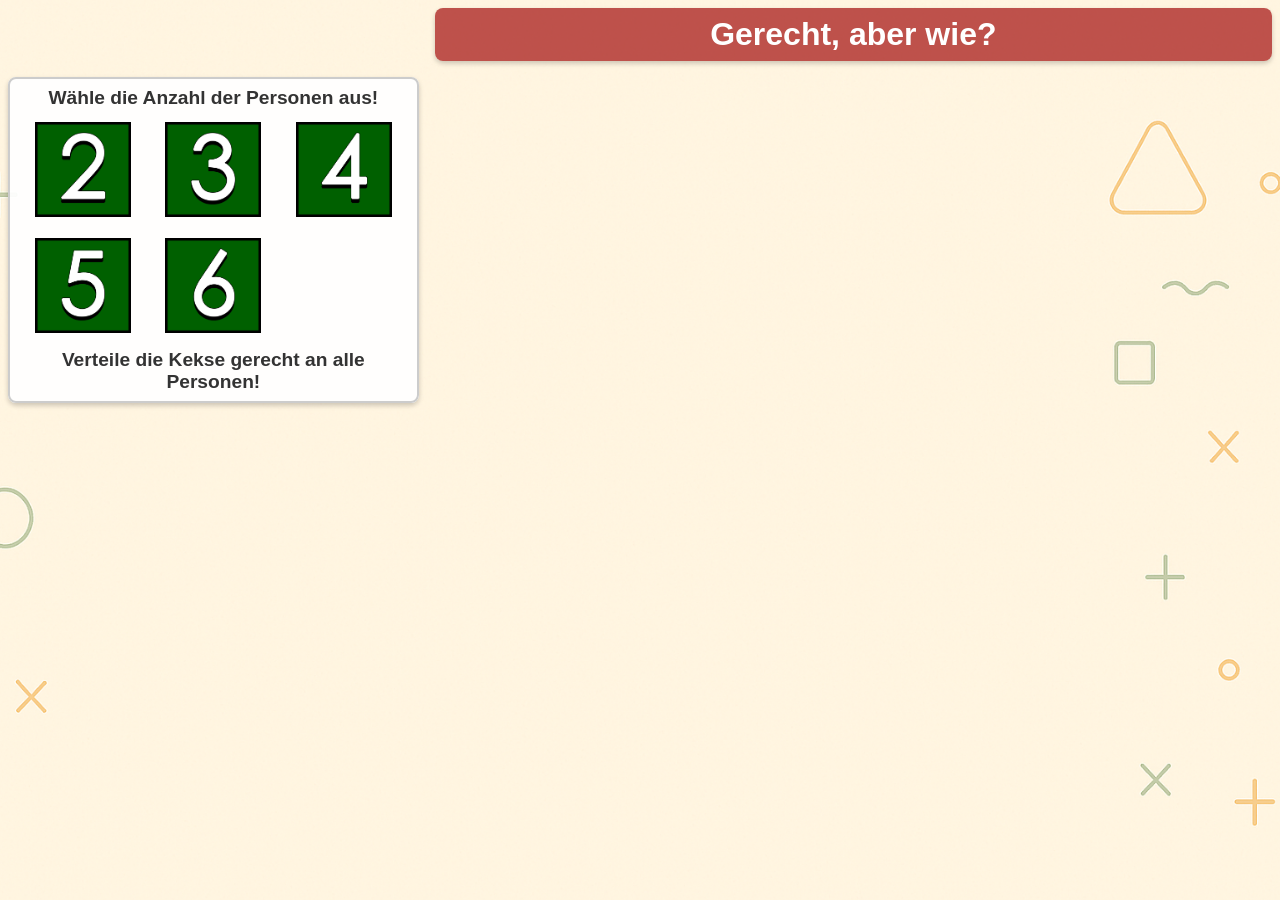
==== commit 304d596b: "Feedback geaendert: nur noch einmaliges Gesamtpruefen erforderlich; Verteilmodus angepasst: Kekse li" ====
--- a/index.html
+++ b/index.html
@@ -3,7 +3,7 @@
 
 <head>
     <meta charset="UTF-8">
-    <title>GerechtAberWie</title>
+    <title>Gerecht, aber wie?</title>
     <link rel="stylesheet" href="customizableData.css">
     <link rel="stylesheet" href="style.css">
 </head>
@@ -74,18 +74,15 @@
         <div id="circleContainer">
         </div>
 
-        <button class="button" id="checkEqualityBtn" onclick="checkEquality(true, true)">Verteilung
-            Pr&uuml;fen</button>
+        <div id="cookieNumberInputContainer">
+            Wie viele Kekse hat jeder?
+            <input type="number" id="cookieInput" min="0">
+            <button class="button" id="checkBtn" onclick="checkSolution()">Pr&uuml;fen</button>
 
+        </div>
         <div id="messageContainer">
             <div id="message"></div>
             <button class="button" id="newTaskBtn" onclick="createNewTask()">neue Aufgabe</button>
-        </div>
-        <div id="cookieNumberInputContainer">
-            Richtig! Jede Person hat jetzt die gleiche Anzahl an Keksen. Wie viele Kekse hat jeder?
-            <input type="number" id="cookieInput" min="0">
-            <button class="button" id="checkCountBtn" onclick="checkCount()">Anzahl pr&uuml;fen</button>
-
         </div>
     </div>
 
--- a/customizableData.css
+++ b/customizableData.css
@@ -19,19 +19,19 @@
 
     --shadowColor: #00000033;
     --headlineFontColor: #ffffff;
-    --headlineBackground: #9e020293;
+    --headlineBackground: #9e0202ab;
     --segmentFontColor: #333333;
     --segmentBackground: #ffffffef;
     --segmentBorderColor: #cccccc;
     --inputBorderColor: #aaaaaa;
     --childnameFontColor: #ffffff;
-    --childnameBackground: #75757593;
+    --childnameBackground: #303030CC;
     --buttonFontColor: #ffffff;
     --buttonBackground: #006000;
-    --messageRightFontColor: #2e8b57;
-    --messageRightBorderColor: #3cb371;
-    --messageWrongFontColor: #ff0000;
-    --messageWrongBorderColor: #c70c0c;
+    --messageRightFontColor: #21633E;
+    --messageRightBorderColor: #21633E;
+    --messageWrongFontColor: #B30000;
+    --messageWrongBorderColor: #B30000;
     --cookieMark: #ff0000;
     --radioColor: #4f46e5;
 
--- a/style.css
+++ b/style.css
@@ -1,6 +1,5 @@
 * {
   box-sizing: border-box;
-  outline: 1px solid rgba(255, 0, 0, 0.3);
 }
 
 body {
@@ -15,64 +14,34 @@
 
 #gridWrapper {
   display: grid;
-  grid-template-columns: 1fr 1fr 1fr 1fr;
+  grid-template-columns: 1fr 1fr 1fr;
   gap: 1rem;
   grid-template-areas:
-    '. headline headline headline'
-    'config table table table'
-    'toolbox table table table'
-    'toolbox checkEqualityBtn resultMessage resultMessage'
-    'toolbox . . .'
+    '. headline headline'
+    'config table table'
+    'toolbox table table'
+    'toolbox countInput resultMessage'
+    'toolbox . .'
 }
 
 body.isAdvanced #gridWrapper {
-  grid-template-columns: 1fr 1fr 1fr 1fr;
-  grid-template-areas:
-    '. headline headline headline'
-    'config table table table'
-    'toolbox table table table'
-    'toolbox checkEqualityBtn resultMessage resultMessage'
-    'toolbox . . .'
+  grid-template-columns: 1fr 1fr 1fr;
+  grid-template-areas:
+    '. headline headline'
+    'config table table'
+    'toolbox table table'
+    'toolbox countInput resultMessage'
+    'toolbox . .'
 }
 
 #gridWrapper.twoPersonGrid {
-  grid-template-columns: 1fr 1fr 1fr 1fr;
-  grid-template-areas:
-    '. headline headline headline'
-    'config table table table'
-    'config checkEqualityBtn resultMessage resultMessage'
-    'config . . .'
-    'toolbox . . .'
-}
-
-#gridWrapper.checkCount {
-  grid-template-columns: 1fr 1fr 1fr 1fr;
-  grid-template-areas:
-    '. headline headline headline'
-    'config table table table'
-    'toolbox table table table'
-    'toolbox checkEqualityBtn countInput resultMessage'
-    'toolbox . . .';
-}
-
-body.isAdvanced #gridWrapper.checkCount {
-  grid-template-columns: 1fr 1fr 1fr 1fr;
-  grid-template-areas:
-    '. headline headline headline'
-    'config table table table'
-    'toolbox table table table'
-    'toolbox checkEqualityBtn countInput resultMessage'
-    'toolbox . . .'
-}
-
-#gridWrapper.checkCount.twoPersonGrid {
-  grid-template-columns: 1fr 1fr 1fr 1fr;
-  grid-template-areas:
-    '. headline headline headline'
-    'config table table table'
-    'config checkEqualityBtn countInput resultMessage'
-    'config . . .'
-    'toolbox . . .'
+  grid-template-columns: 1fr 1fr 1fr;
+  grid-template-areas:
+    '. headline headline'
+    'config table table'
+    'config countInput resultMessage'
+    'config . .'
+    'toolbox . .'
 }
 
 #configGridWrapper {
@@ -101,7 +70,7 @@
 body.isAdvanced #configGridWrapper {
   grid-template-columns: 1fr;
   grid-template-areas:
-    'nameInputWrapper';
+    'taskLabel';
 }
 
 #toolboxGridWrapper {
@@ -145,7 +114,7 @@
   position: absolute;
 }
 
-#name {
+.name {
   margin-left: 5.5rem;
   margin-top: 2.5rem;
   padding: 0.5rem;
@@ -269,7 +238,6 @@
   font-weight: 600;
   margin: 0rem;
   width: 100%;
-  grid-area: untertitelLabel;
 }
 
 h3#personNumberTitle {
@@ -283,8 +251,8 @@
 }
 
 #cookieNumberInputContainer {
+  display: none;
   margin: 0 auto;
-  display: none;
   padding: 0.5rem;
   background-color: var(--segmentBackground);
   border: 0.15rem solid var(--segmentBorderColor);
@@ -292,6 +260,7 @@
   box-shadow: 0 0.15rem 0.3rem rgba(0, 0, 0, 0.2);
   width: fit-content;
   text-align: center;
+  align-items: center;
   font-size: 1.2rem;
   font-weight: 500;
   color: var(--segmentFontColor);
@@ -299,18 +268,6 @@
   grid-area: countInput;
 }
 
-#nameInputWrapper {
-  margin: auto;
-  height: fit-content;
-  width: fit-content;
-  grid-area: nameInputWrapper;
-}
-
-#nameTag {
-  font-size: 1rem;
-  font-weight: 600;
-}
-
 input[type="number"],
 input[type="text"] {
   padding: 0.25rem;
@@ -332,13 +289,6 @@
   display: none;
   margin-top: 0.5rem;
   font-weight: 600;
-}
-
-#checkEqualityBtn {
-  margin: 0 auto;
-  display: none;
-  font-weight: 600;
-  grid-area: checkEqualityBtn;
 }
 
 .button {
@@ -362,7 +312,7 @@
   cursor: default;
 }
 
-#checkCountBtn {
+#checkBtn {
   margin-top: 0.5rem;
   font-weight: 600;
 }
@@ -521,7 +471,6 @@
   height: auto;
 }
 
-/* Radio Buttons */
 .toolbox input[type="radio"] {
   accent-color: var(--radioColor);
   transform: scale(1.7);
@@ -535,25 +484,13 @@
   body.isAdvanced #gridWrapper,
   #gridWrapper.twoPersonGrid {
     display: grid;
-    grid-template-columns: 1fr 1fr 1fr;
+    grid-template-columns: 1fr 1fr;
     grid-template-areas:
-      'headline headline headline'
-      'config config config'
-      'toolbox toolbox toolbox'
-      'table table table'
-      'checkEqualityBtn resultMessage resultMessage';
-  }
-
-  #gridWrapper.checkCount,
-  body.isAdvanced #gridWrapper.checkCount,
-  #gridWrapper.checkCount.twoPersonGrid {
-    grid-template-columns: 1fr 1fr 1fr;
-    grid-template-areas:
-      'headline headline headline'
-      'config config config'
-      'toolbox toolbox toolbox'
-      'table table table'
-      'checkEqualityBtn countInput resultMessage';
+      'headline headline'
+      'config config'
+      'toolbox toolbox'
+      'table table'
+      'countInput resultMessage';
   }
 
   #configGridWrapper {
